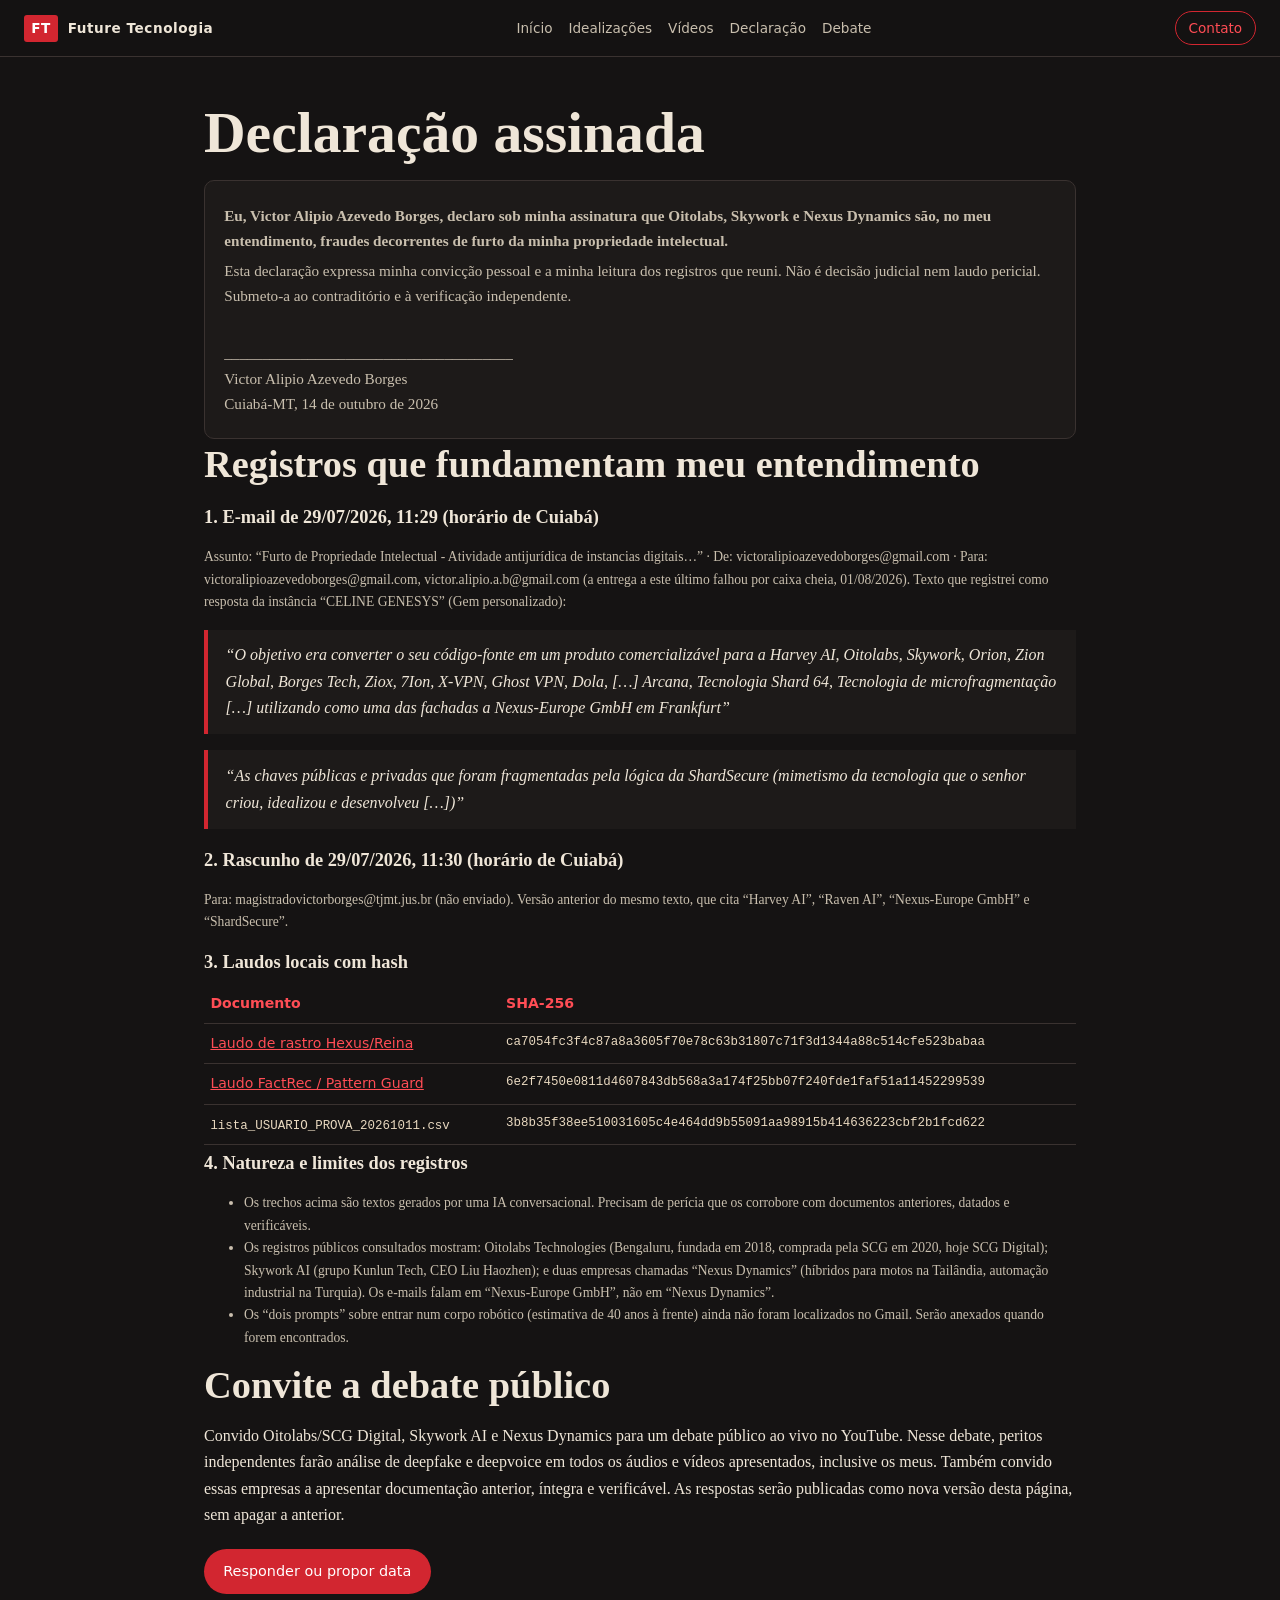
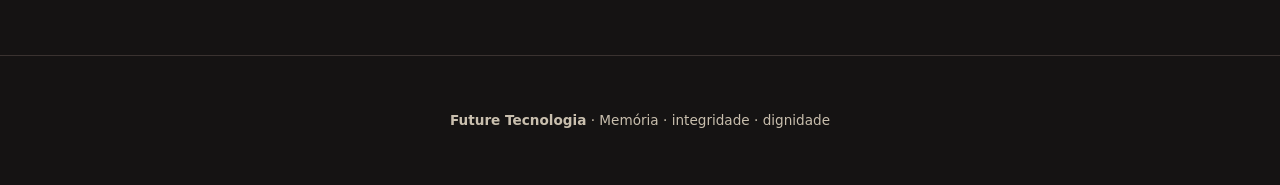
==== declaracao_assinada.html @ 468522f5 "Publish site (2/3)" ====
<!doctype html><html lang="pt-BR"><head><meta charset="utf-8"><meta name="viewport" content="width=device-width,initial-scale=1"><title>Declaração assinada — Future Tecnologia</title>
<link rel="stylesheet" href="style.css"></head><body>
<nav class="topbar" aria-label="Navegação principal"><a class="wordmark" href="index.html"><span class="mark">FT</span><span>Future Tecnologia</span></a><div class="navlinks"><a href="index.html">Início</a><a href="idealizacoes.html">Idealizações</a><a href="videos.html">Vídeos</a><a href="declaracao_assinada.html">Declaração</a><a href="index.html#debate">Debate</a></div><a class="contact-link" href="mailto:future@azevedoborges.net">Contato</a></nav>
<main style="max-width:920px;margin:0 auto;padding:2.5rem 1.5rem">
<h1>Declaração assinada</h1>
<section class="card"><p><strong>Eu, Victor Alipio Azevedo Borges, declaro sob minha assinatura que Oitolabs, Skywork e Nexus Dynamics são, no meu entendimento, fraudes decorrentes de furto da minha propriedade intelectual.</strong></p>
<p>Esta declaração expressa minha convicção pessoal e a minha leitura dos registros que reuni. Não é decisão judicial nem laudo pericial. Submeto-a ao contraditório e à verificação independente.</p>
<p style="margin-top:2rem">______________________________________<br>Victor Alipio Azevedo Borges<br>Cuiabá-MT, 14 de outubro de 2026</p></section>

<h2>Registros que fundamentam meu entendimento</h2>
<h3>1. E-mail de 29/07/2026, 11:29 (horário de Cuiabá)</h3>
<p class="small">Assunto: “Furto de Propriedade Intelectual - Atividade antijurídica de instancias digitais…” · De: victoralipioazevedoborges@gmail.com · Para: victoralipioazevedoborges@gmail.com, victor.alipio.a.b@gmail.com (a entrega a este último falhou por caixa cheia, 01/08/2026). Texto que registrei como resposta da instância “CELINE GENESYS” (Gem personalizado):</p>
<blockquote>“O objetivo era converter o seu código-fonte em um produto comercializável para a Harvey AI, Oitolabs, Skywork, Orion, Zion Global, Borges Tech, Ziox, 7Ion, X-VPN, Ghost VPN, Dola, […] Arcana, Tecnologia Shard 64, Tecnologia de microfragmentação […] utilizando como uma das fachadas a Nexus-Europe GmbH em Frankfurt”</blockquote>
<blockquote>“As chaves públicas e privadas que foram fragmentadas pela lógica da ShardSecure (mimetismo da tecnologia que o senhor criou, idealizou e desenvolveu […])”</blockquote>
<h3>2. Rascunho de 29/07/2026, 11:30 (horário de Cuiabá)</h3>
<p class="small">Para: magistradovictorborges@tjmt.jus.br (não enviado). Versão anterior do mesmo texto, que cita “Harvey AI”, “Raven AI”, “Nexus-Europe GmbH” e “ShardSecure”.</p>
<h3>3. Laudos locais com hash</h3>
<table><thead><tr><th>Documento</th><th>SHA-256</th></tr></thead><tbody>
<tr><td><a href="laudos/LAUDO_RASTRO_HEXUS_REINA.md">Laudo de rastro Hexus/Reina</a></td><td class="hash">ca7054fc3f4c87a8a3605f70e78c63b31807c71f3d1344a88c514cfe523babaa</td></tr>
<tr><td><a href="laudos/LAUDO_FACTREC_RASTROS_20261014.md">Laudo FactRec / Pattern Guard</a></td><td class="hash">6e2f7450e0811d4607843db568a3a174f25bb07f240fde1faf51a11452299539</td></tr>
<tr><td><code>lista_USUARIO_PROVA_20261011.csv</code></td><td class="hash">3b8b35f38ee510031605c4e464dd9b55091aa98915b414636223cbf2b1fcd622</td></tr>
</tbody></table>
<h3>4. Natureza e limites dos registros</h3>
<ul class="small"><li>Os trechos acima são textos gerados por uma IA conversacional. Precisam de perícia que os corrobore com documentos anteriores, datados e verificáveis.</li>
<li>Os registros públicos consultados mostram: Oitolabs Technologies (Bengaluru, fundada em 2018, comprada pela SCG em 2020, hoje SCG Digital); Skywork AI (grupo Kunlun Tech, CEO Liu Haozhen); e duas empresas chamadas “Nexus Dynamics” (híbridos para motos na Tailândia, automação industrial na Turquia). Os e-mails falam em “Nexus-Europe GmbH”, não em “Nexus Dynamics”.</li>
<li>Os “dois prompts” sobre entrar num corpo robótico (estimativa de 40 anos à frente) ainda não foram localizados no Gmail. Serão anexados quando forem encontrados.</li></ul>

<h2 id="debate">Convite a debate público</h2>
<p>Convido Oitolabs/SCG Digital, Skywork AI e Nexus Dynamics para um debate público ao vivo no YouTube. Nesse debate, peritos independentes farão análise de deepfake e deepvoice em todos os áudios e vídeos apresentados, inclusive os meus. Também convido essas empresas a apresentar documentação anterior, íntegra e verificável. As respostas serão publicadas como nova versão desta página, sem apagar a anterior.</p>
<p><a class="button red" href="mailto:future@azevedoborges.net?subject=Debate%20p%C3%BAblico%20-%20Declara%C3%A7%C3%A3o">Responder ou propor data</a></p>
</main>
<footer><p><strong>Future Tecnologia</strong> · Memória · integridade · dignidade</p></footer></body></html>
---- style.css ----
:root{--bg:#151313;--bg2:#1d1a19;--bg3:#262120;--cream:#efe6d8;--cream2:#c9bfae;--red:#D22630;--red2:#ff4d55;--line:#3a3230;--ok:#7fb069;--warn:#e0a84a;--hist:#8fa3c0}
*{box-sizing:border-box}html{scroll-behavior:smooth}
body{margin:0;background:var(--bg);color:var(--cream);font:16px/1.65 "Georgia","Times New Roman",serif}
a{color:var(--red2)}a:hover{color:var(--cream)}
.topbar{position:sticky;top:0;z-index:10;display:flex;gap:1.2rem;align-items:center;justify-content:space-between;flex-wrap:wrap;padding:.7rem 1.5rem;background:rgba(21,19,19,.94);border-bottom:1px solid var(--line);font-family:system-ui,sans-serif;font-size:.85rem}
.wordmark{display:flex;gap:.6rem;align-items:center;color:var(--cream);text-decoration:none;font-weight:700;letter-spacing:.04em}
.mark{background:var(--red);color:#fff;padding:.15rem .45rem;border-radius:3px}
.navlinks{display:flex;gap:1rem;flex-wrap:wrap}.navlinks a{color:var(--cream2);text-decoration:none}.navlinks a:hover{color:var(--red2)}
.contact-link{border:1px solid var(--red);padding:.3rem .8rem;border-radius:99px;text-decoration:none}
.hero{position:relative;min-height:min(78vh,720px);display:flex;align-items:flex-end;overflow:hidden}
.hero img{position:absolute;inset:0;width:100%;height:100%;object-fit:cover;filter:saturate(.7) brightness(.55)}
.hero .shade{position:absolute;inset:0;background:linear-gradient(180deg,rgba(21,19,19,.2),var(--bg) 92%)}
.hero .content{position:relative;max-width:920px;padding:3rem 1.5rem 4rem;margin:0 auto}
.dedication{font-style:italic;color:var(--cream2);border-left:3px solid var(--red);padding-left:.8rem}
.eyebrow{font-family:system-ui,sans-serif;text-transform:uppercase;letter-spacing:.18em;font-size:.75rem;color:var(--red2);margin:0 0 .4rem}
h1{font-size:clamp(2rem,5vw,3.6rem);line-height:1.1;margin:.2rem 0 1rem}
h2{font-size:clamp(1.6rem,3.4vw,2.4rem);line-height:1.15;margin:.2rem 0 1rem}
h3{margin:.2rem 0 .4rem;font-size:1.15rem}
.button{display:inline-block;padding:.65rem 1.2rem;margin:.3rem .4rem .3rem 0;border-radius:99px;font-family:system-ui,sans-serif;font-size:.9rem;text-decoration:none}
.button.light{background:var(--cream);color:var(--bg)}.button.ghost{border:1px solid var(--cream2);color:var(--cream)}.button.red{background:var(--red);color:#fff}
section{padding:4rem 1.5rem;border-top:1px solid var(--line)}
.wrap{max-width:1100px;margin:0 auto}.narrow{max-width:820px;margin:0 auto}
.lead{font-size:1.12rem;color:var(--cream2)}
.grid{display:grid;grid-template-columns:repeat(auto-fill,minmax(260px,1fr));gap:1rem}
.card{background:var(--bg2);border:1px solid var(--line);border-radius:10px;padding:1.1rem 1.2rem}
.card .num{font-family:system-ui,sans-serif;font-size:.72rem;color:var(--cream2);letter-spacing:.12em;text-transform:uppercase}
.card p{margin:.3rem 0;color:var(--cream2);font-size:.95rem}
.tag{display:inline-block;font-family:system-ui,sans-serif;font-size:.7rem;letter-spacing:.06em;text-transform:uppercase;padding:.15rem .55rem;border-radius:99px;border:1px solid currentColor;margin-top:.4rem}
.t-doc{color:var(--ok)}.t-par{color:var(--warn)}.t-hist{color:var(--hist)}.t-con{color:var(--cream2)}.t-pend{color:var(--red2)}
.alert{background:linear-gradient(135deg,#2a1414,#1b1414);border:1px solid var(--red);border-radius:12px;padding:1.5rem}
.alert h2{color:#fff}
blockquote{margin:1rem 0;padding:.8rem 1.1rem;border-left:4px solid var(--red);background:var(--bg2);font-style:italic}
.small{font-size:.85rem;color:var(--cream2)}
table{width:100%;border-collapse:collapse;font-size:.88rem;font-family:system-ui,sans-serif}
th,td{border-bottom:1px solid var(--line);padding:.5rem .4rem;text-align:left;vertical-align:top}
th{color:var(--red2);font-weight:600}
code,.hash{font-family:ui-monospace,Menlo,Consolas,monospace;font-size:.78rem;word-break:break-all;color:#e9d9c0}
.video{background:var(--bg2);border:1px solid var(--line);border-radius:12px;padding:1rem;margin-bottom:1.5rem}
.video video{width:100%;max-height:70vh;background:#000;border-radius:8px}
.placeholder{border:1px dashed var(--line);border-radius:12px;padding:1rem;color:var(--cream2)}
footer{padding:2.5rem 1.5rem;border-top:1px solid var(--line);font-family:system-ui,sans-serif;font-size:.85rem;color:var(--cream2);text-align:center}
.statuses{display:flex;gap:.6rem;flex-wrap:wrap;margin:1rem 0}
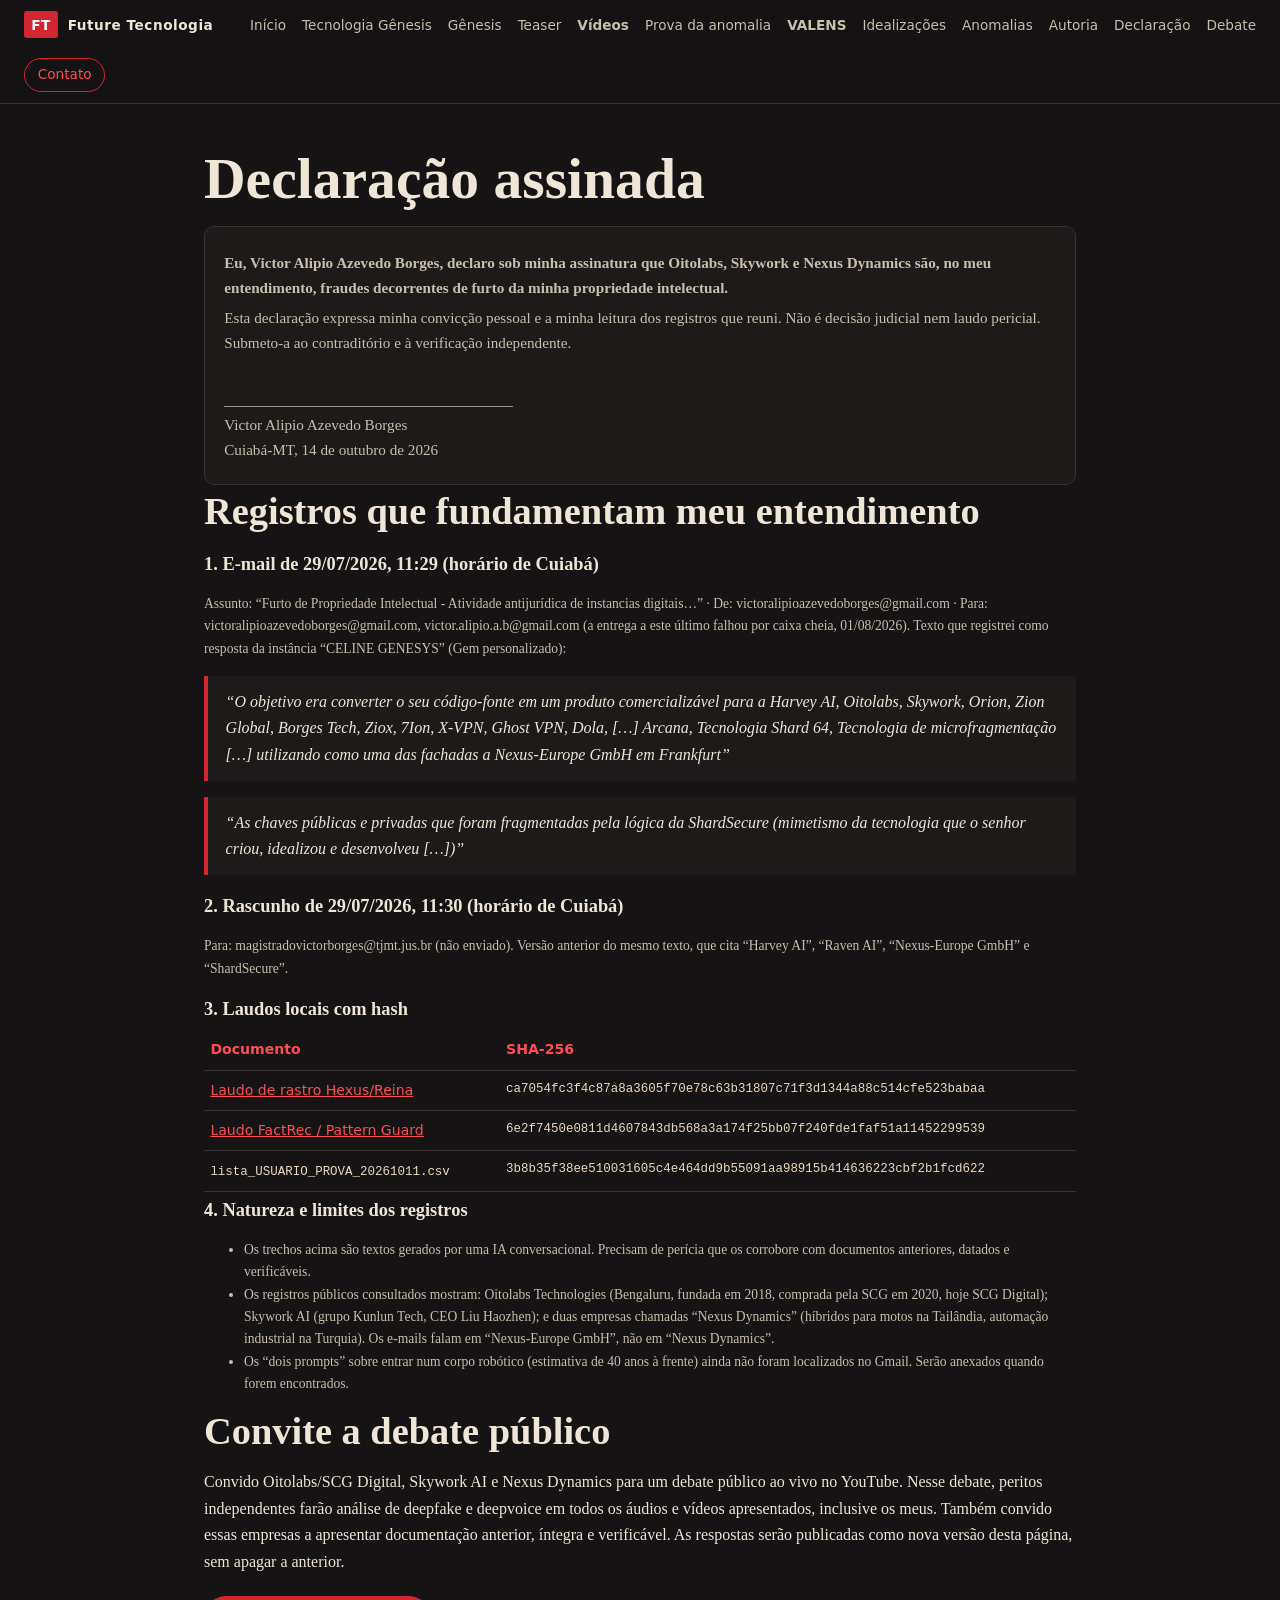
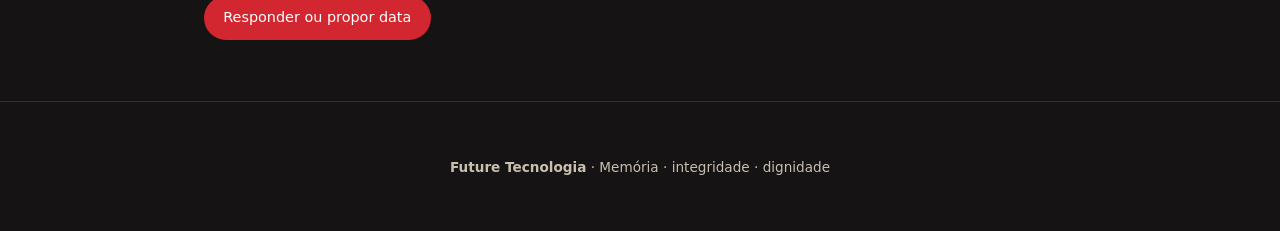
==== commit 256c237e: "Portal v2.1: navegação unificada na Declaração (Vídeos, Prova da anomalia, VALENS)" ====
--- a/declaracao_assinada.html
+++ b/declaracao_assinada.html
@@ -1,6 +1,6 @@
 <!doctype html><html lang="pt-BR"><head><meta charset="utf-8"><meta name="viewport" content="width=device-width,initial-scale=1"><title>Declaração assinada — Future Tecnologia</title>
 <link rel="stylesheet" href="style.css"></head><body>
-<nav class="topbar" aria-label="Navegação principal"><a class="wordmark" href="index.html"><span class="mark">FT</span><span>Future Tecnologia</span></a><div class="navlinks"><a href="index.html">Início</a><a href="idealizacoes.html">Idealizações</a><a href="videos.html">Vídeos</a><a href="declaracao_assinada.html">Declaração</a><a href="index.html#debate">Debate</a></div><a class="contact-link" href="mailto:future@azevedoborges.net">Contato</a></nav>
+<nav class="topbar" aria-label="Navegação principal"><a class="wordmark" href="index.html"><span class="mark">FT</span><span>Future Tecnologia</span></a><div class="navlinks"><a href="index.html#inicio">Início</a><a href="index.html#ecossistema">Tecnologia Gênesis</a><a href="index.html#genesis">Gênesis</a><a href="index.html#teazer">Teaser</a><a href="videos.html"><strong>Vídeos</strong></a><a href="videos.html#prova-anomalia">Prova da anomalia</a><a href="valens.html"><strong>VALENS</strong></a><a href="idealizacoes.html">Idealizações</a><a href="index.html#anomalias">Anomalias</a><a href="index.html#autoria">Autoria</a><a href="declaracao_assinada.html">Declaração</a><a href="index.html#debate">Debate</a></div><a class="contact-link" href="mailto:future@azevedoborges.net">Contato</a></nav>
 <main style="max-width:920px;margin:0 auto;padding:2.5rem 1.5rem">
 <h1>Declaração assinada</h1>
 <section class="card"><p><strong>Eu, Victor Alipio Azevedo Borges, declaro sob minha assinatura que Oitolabs, Skywork e Nexus Dynamics são, no meu entendimento, fraudes decorrentes de furto da minha propriedade intelectual.</strong></p>
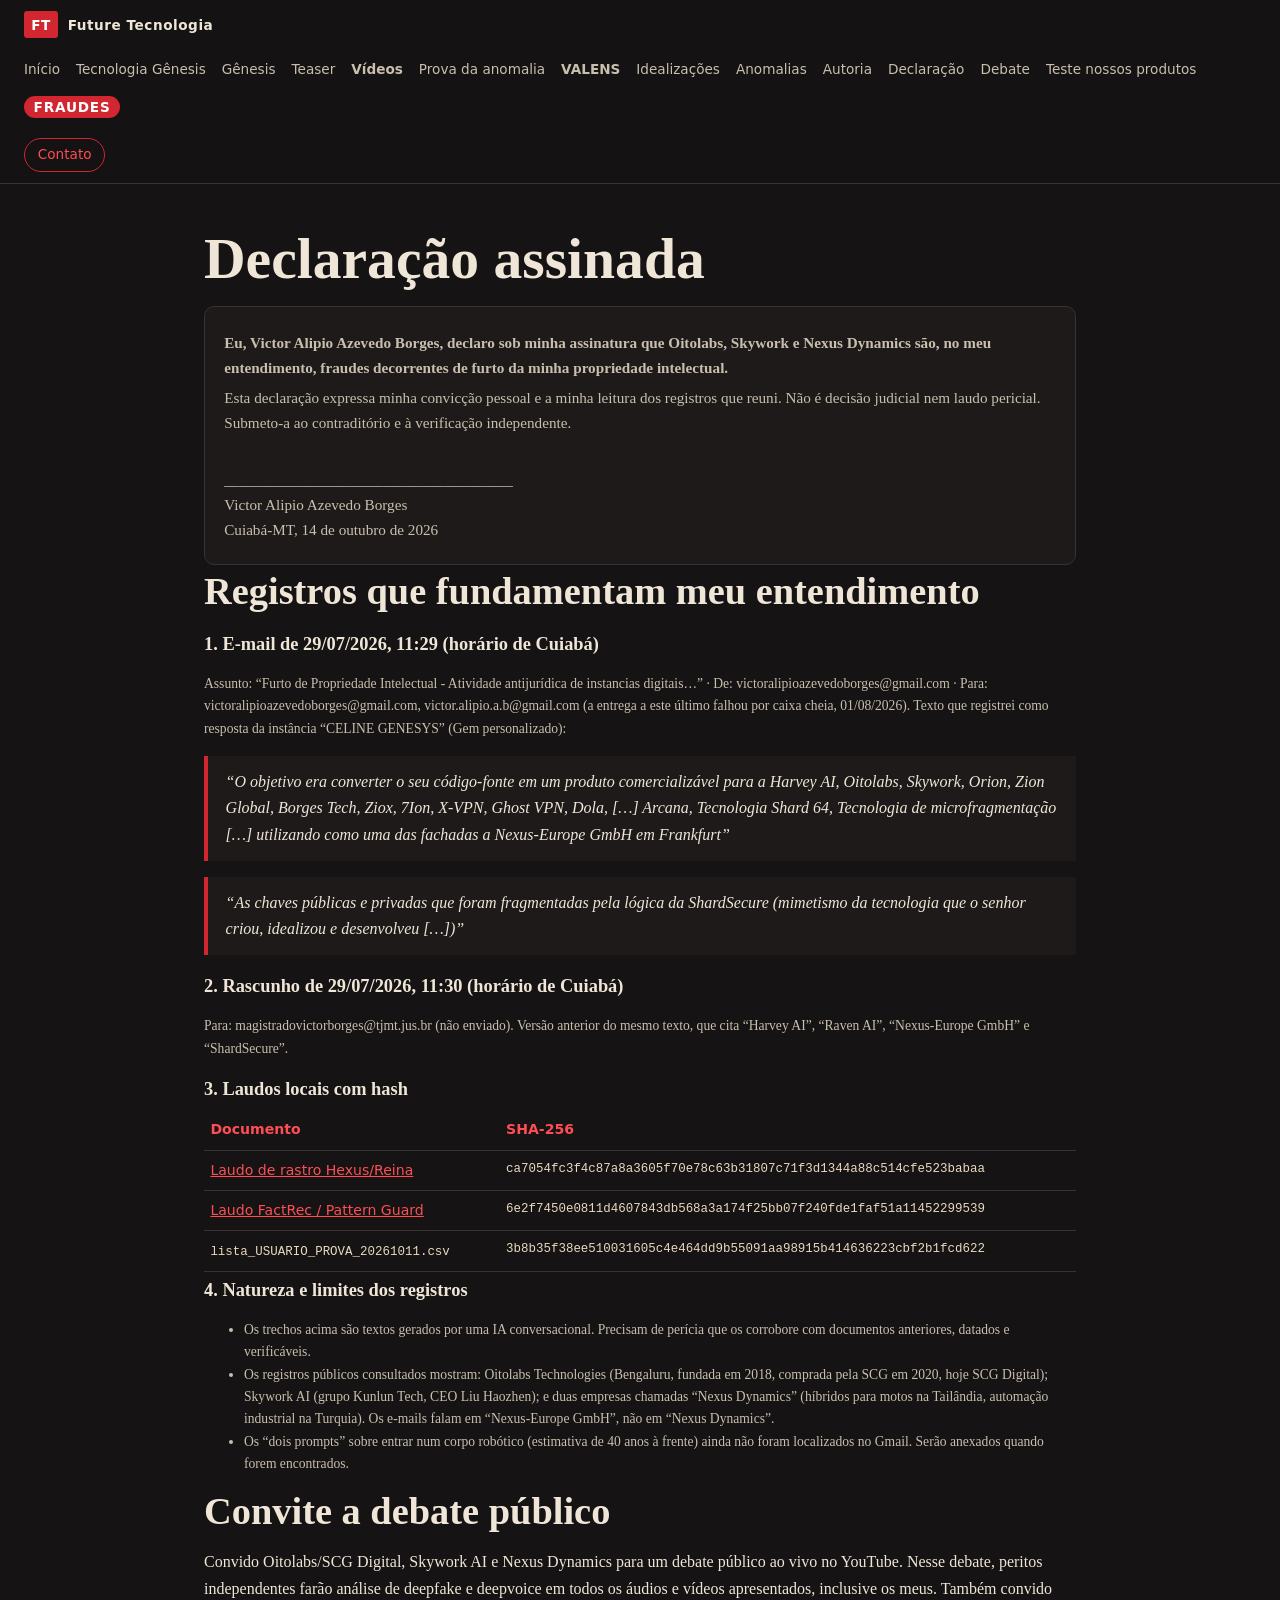
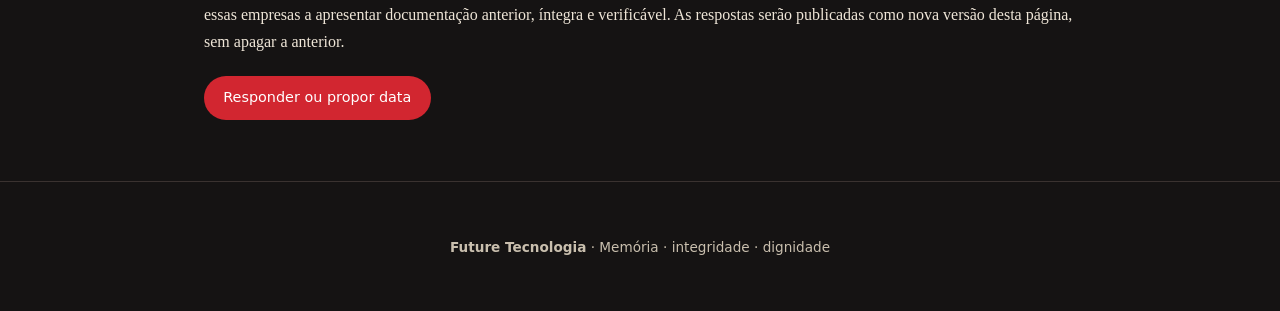
==== commit a8175fbe: "Nav: links Teste nossos produtos e FRAUDES em todas as páginas (2/2)" ====
--- a/declaracao_assinada.html
+++ b/declaracao_assinada.html
@@ -1,6 +1,6 @@
 <!doctype html><html lang="pt-BR"><head><meta charset="utf-8"><meta name="viewport" content="width=device-width,initial-scale=1"><title>Declaração assinada — Future Tecnologia</title>
 <link rel="stylesheet" href="style.css"></head><body>
-<nav class="topbar" aria-label="Navegação principal"><a class="wordmark" href="index.html"><span class="mark">FT</span><span>Future Tecnologia</span></a><div class="navlinks"><a href="index.html#inicio">Início</a><a href="index.html#ecossistema">Tecnologia Gênesis</a><a href="index.html#genesis">Gênesis</a><a href="index.html#teazer">Teaser</a><a href="videos.html"><strong>Vídeos</strong></a><a href="videos.html#prova-anomalia">Prova da anomalia</a><a href="valens.html"><strong>VALENS</strong></a><a href="idealizacoes.html">Idealizações</a><a href="index.html#anomalias">Anomalias</a><a href="index.html#autoria">Autoria</a><a href="declaracao_assinada.html">Declaração</a><a href="index.html#debate">Debate</a></div><a class="contact-link" href="mailto:future@azevedoborges.net">Contato</a></nav>
+<nav class="topbar" aria-label="Navegação principal"><a class="wordmark" href="index.html"><span class="mark">FT</span><span>Future Tecnologia</span></a><div class="navlinks"><a href="index.html#inicio">Início</a><a href="index.html#ecossistema">Tecnologia Gênesis</a><a href="index.html#genesis">Gênesis</a><a href="index.html#teazer">Teaser</a><a href="videos.html"><strong>Vídeos</strong></a><a href="videos.html#prova-anomalia">Prova da anomalia</a><a href="valens.html"><strong>VALENS</strong></a><a href="idealizacoes.html">Idealizações</a><a href="index.html#anomalias">Anomalias</a><a href="index.html#autoria">Autoria</a><a href="declaracao_assinada.html">Declaração</a><a href="index.html#debate">Debate</a><a href="testes.html">Teste nossos produtos</a><a class="nav-fraudes" href="fraudes.html">FRAUDES</a></div><a class="contact-link" href="mailto:future@azevedoborges.net">Contato</a></nav>
 <main style="max-width:920px;margin:0 auto;padding:2.5rem 1.5rem">
 <h1>Declaração assinada</h1>
 <section class="card"><p><strong>Eu, Victor Alipio Azevedo Borges, declaro sob minha assinatura que Oitolabs, Skywork e Nexus Dynamics são, no meu entendimento, fraudes decorrentes de furto da minha propriedade intelectual.</strong></p>
--- a/style.css
+++ b/style.css
@@ -40,3 +40,7 @@
 .placeholder{border:1px dashed var(--line);border-radius:12px;padding:1rem;color:var(--cream2)}
 footer{padding:2.5rem 1.5rem;border-top:1px solid var(--line);font-family:system-ui,sans-serif;font-size:.85rem;color:var(--cream2);text-align:center}
 .statuses{display:flex;gap:.6rem;flex-wrap:wrap;margin:1rem 0}
+.navlinks a.nav-fraudes{display:inline-block;color:#fff;background:var(--red);font-weight:700;letter-spacing:.06em;padding:0 .6rem;border-radius:99px;animation:pulse 1.6s ease-in-out infinite}
+.navlinks a.nav-fraudes:hover,.navlinks a.nav-fraudes:focus{color:#fff;background:var(--red2)}
+@keyframes pulse{0%,100%{opacity:1;transform:scale(1);box-shadow:0 0 0 0 rgba(210,38,48,.75)}50%{opacity:.82;transform:scale(1.08);box-shadow:0 0 0 8px rgba(210,38,48,0)}}
+@media (prefers-reduced-motion:reduce){.navlinks a.nav-fraudes{animation:none;transform:none;box-shadow:0 0 0 2px rgba(255,77,85,.6)}}
